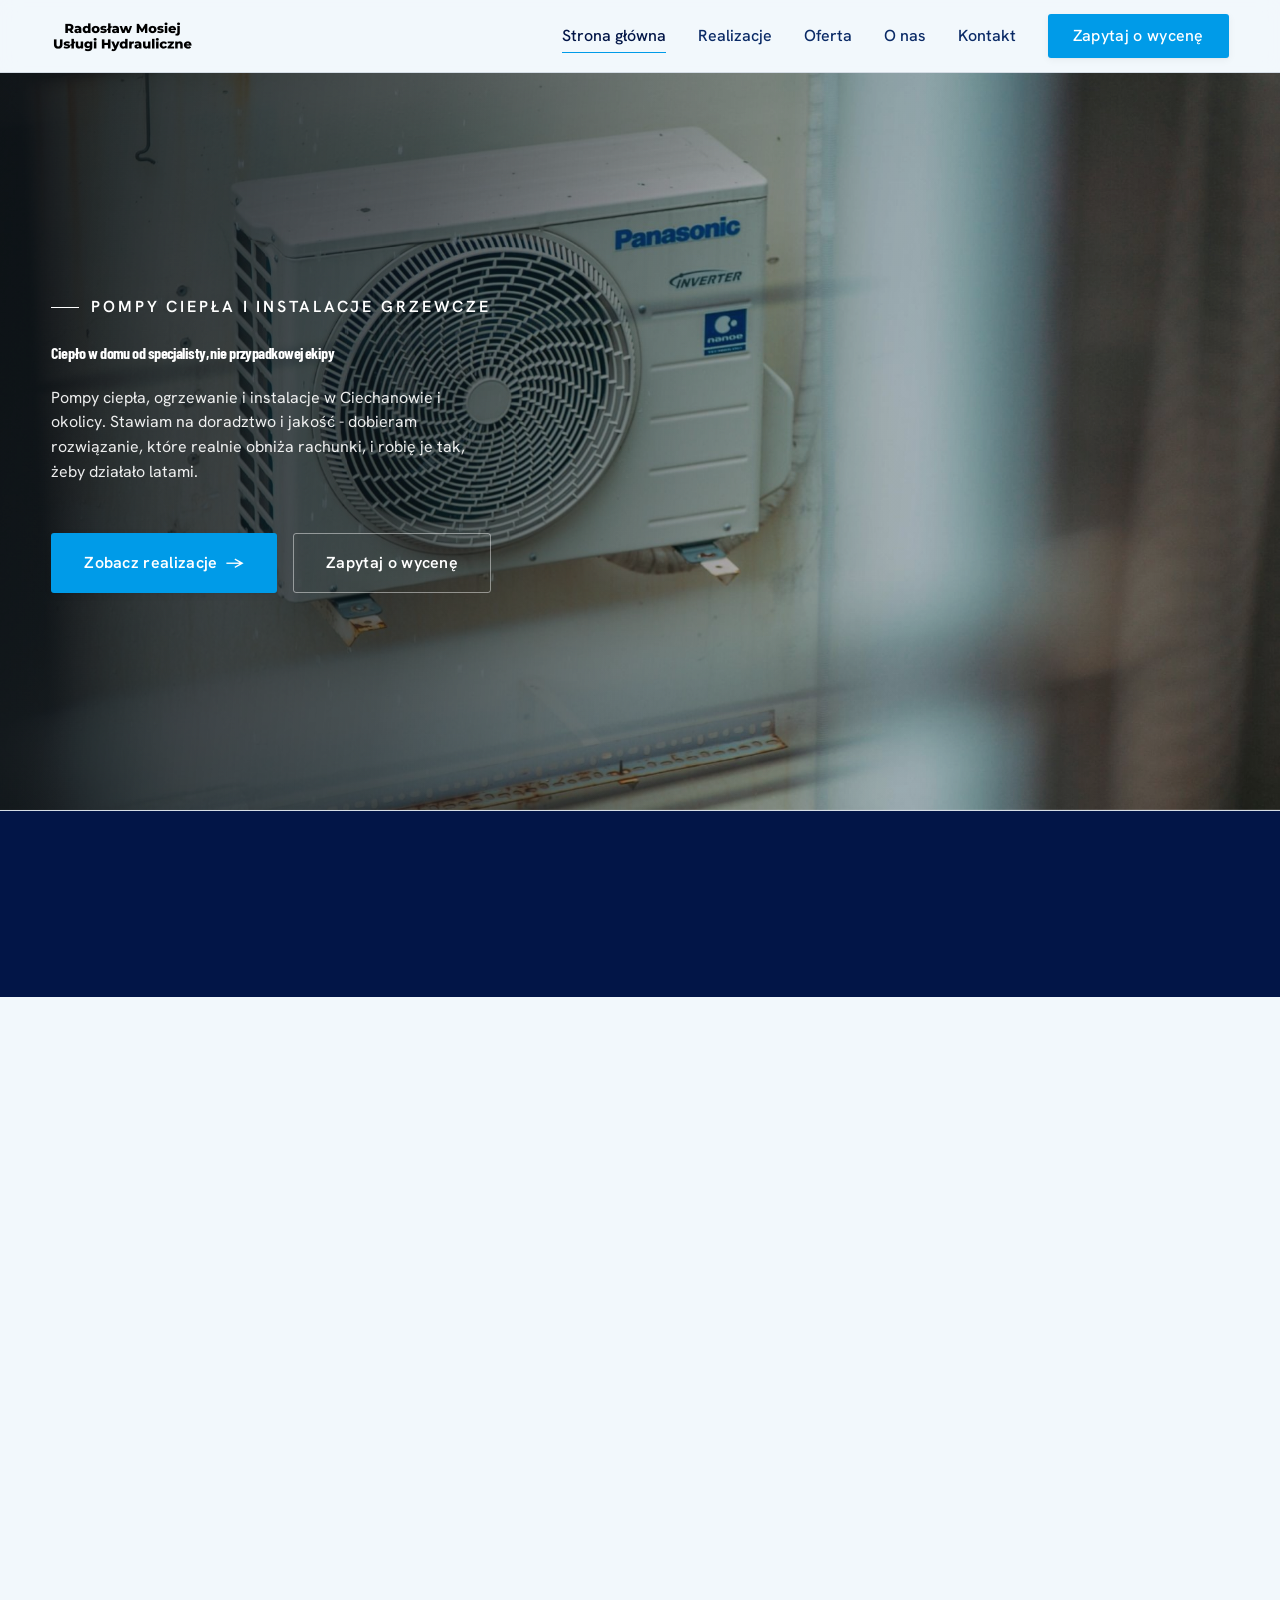
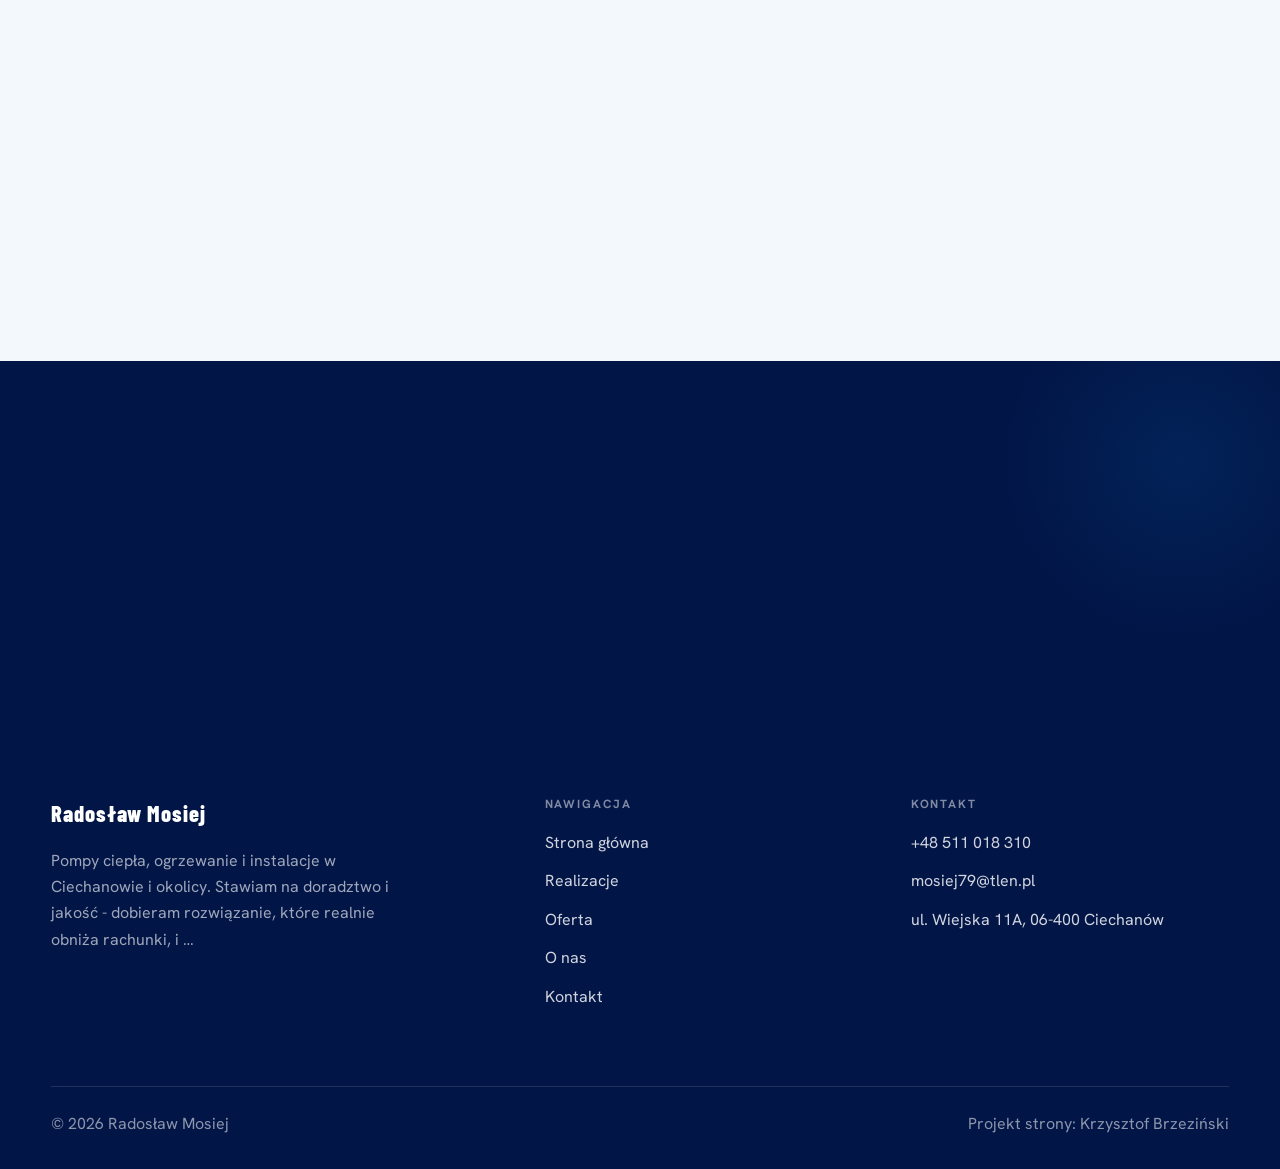
==== index.html @ b8d07645 "Demo Radoslaw Mosiej - pompy ciepla/hydraulika Ciechanow (ich logo+niebieski, premium marka)" ====
<!DOCTYPE html>
<html lang="pl">
<head>
<meta charset="UTF-8">
<meta name="viewport" content="width=device-width, initial-scale=1.0">
<title>Radosław Mosiej</title>
<meta name="description" content="Radosław Mosiej - kompleksowe usługi hydrauliczne w okolicy: instalacje wod-kan i c.o., montaż łazienek, kotłownie, usuwanie awarii i przecieków. Wycena przed pracą, sprawny dojazd, gwarancja. Zadzwoń i umów termin.">
<link rel="preconnect" href="https://fonts.googleapis.com">
<link rel="preconnect" href="https://fonts.gstatic.com" crossorigin>
<link href="https://fonts.googleapis.com/css2?family=Barlow+Condensed:wght@500;600;700&family=Hanken+Grotesk:wght@400;500;600&display=swap" rel="stylesheet">
<link rel="stylesheet" href="assets/styles.css">
</head>
<body>

<header class="nav">
  <div class="wrap nav-inner">
    <a class="brand brand-has-logo" href="index.html"><img class="brand-logo" src="img/logo.png" alt="Radosław Mosiej"></a>
    <nav class="nav-links">
      <a href="index.html" class="active">Strona główna</a>
      <a href="realizacje.html">Realizacje</a>
      <a href="oferta.html">Oferta</a>
      <a href="o-nas.html">O nas</a>
      <a href="kontakt.html">Kontakt</a>
      <a href="kontakt.html" class="btn btn-accent">Zapytaj o wycenę</a>
    </nav>
    <button class="nav-toggle" aria-label="Menu"><span></span><span></span><span></span></button>
  </div>
</header>

<section class="hero-cine">
  <img src="img/hero.jpg" alt="Radosław Mosiej - Ciepło w domu od specjalisty, nie przypadkowej ekipy">
  <div class="wrap">
    <div class="hero-copy">
      <span class="eyebrow">Pompy ciepła i instalacje grzewcze</span>
      <h1>Ciepło w domu od specjalisty, nie przypadkowej ekipy</h1>
      <p class="lead">Pompy ciepła, ogrzewanie i instalacje w Ciechanowie i okolicy. Stawiam na doradztwo i jakość - dobieram rozwiązanie, które realnie obniża rachunki, i robię je tak, żeby działało latami.</p>
      <div class="hero-actions">
        <a href="realizacje.html" class="btn btn-accent">Zobacz realizacje <span class="arr">→</span></a>
        <a href="kontakt.html" class="btn btn-ghost" style="color:#fff;border-color:rgba(255,255,255,.45)">Zapytaj o wycenę</a>
      </div>
    </div>
  </div>
</section>
<section class="strip" style="padding-block:0">
  <div class="wrap">
    <div class="item reveal"><div class="k">Pompy ciepła</div><div class="v">powietrzne i gruntowe</div></div>
    <div class="item reveal"><div class="k">Doradztwo</div><div class="v">uczciwy dobór</div></div>
    <div class="item reveal"><div class="k">Ciechanów</div><div class="v">i okolice</div></div>
    <div class="item reveal"><div class="k">Jakość</div><div class="v">na lata</div></div>
  </div>
</section>
<section>
  <div class="wrap split">
    <div class="split-art reveal"><img src="img/g1.jpg" alt="Radosław Mosiej - realizacja" loading="lazy"></div>
    <div class="split-copy reveal">
      <span class="eyebrow">Kim jesteśmy</span>
      <h2>Radosław Mosiej - specjalista od pomp ciepła</h2>
      <p class="muted">Specjalizuję się w pompach ciepła i nowoczesnym ogrzewaniu. Zamiast brać każde zlecenie, stawiam na konkretne, dobrze zrobione instalacje - takie, do których nie trzeba wracać.</p>
      <p class="muted">Pracuję w Ciechanowie i okolicy (Mława, Działdowo, Nidzica, Przasnysz). Najpierw doradztwo i dobór, potem solidny montaż - uczciwie i przejrzyście.</p>
      <a href="o-nas.html" class="btn btn-ghost">Poznaj nas <span class="arr">→</span></a>
    </div>
  </div>
</section>
<section>
  <div class="wrap">
    <div class="head reveal">
      <span class="eyebrow">Zakres usług</span>
      <h2>Czym się zajmuję</h2>
      <p>Od doboru źródła ciepła po montaż i uruchomienie - kompleksowo, z naciskiem na energooszczędność.</p>
    </div>
    <div class="gateways">
      <a href="oferta.html" class="gateway reveal"><img src="img/g2.jpg" alt="Pompy ciepła" loading="lazy"><span class="g-ttl">Pompy ciepła</span></a>
      <a href="oferta.html" class="gateway reveal"><img src="img/g3.jpg" alt="Centralne ogrzewanie" loading="lazy"><span class="g-ttl">Centralne ogrzewanie</span></a>
      <a href="oferta.html" class="gateway reveal"><img src="img/g4.jpg" alt="Ogrzewanie podłogowe" loading="lazy"><span class="g-ttl">Ogrzewanie podłogowe</span></a>
    </div>
    <div style="margin-top:var(--space-7)" class="reveal"><a href="oferta.html" class="btn btn-ghost">Pełna oferta <span class="arr">→</span></a></div>
  </div>
</section>
<section>
  <div class="wrap">
    <div class="head reveal">
      <span class="eyebrow">Realizacje</span>
      <h2>Realizacje i instalacje</h2>
      <p>Pompy ciepła, kotłownie i instalacje grzewcze, które oddaję pod klucz.</p>
    </div>
    <div class="gallery">
      <div class="tile t-two3 reveal"><img src="img/g5.jpg" alt="Instalacja wod-kan" loading="lazy"><div class="cap">Instalacja wod-kan</div></div>
      <div class="tile t-third reveal"><img src="img/g6.jpg" alt="Łazienka pod klucz" loading="lazy"><div class="cap">Łazienka pod klucz</div></div>
      <div class="tile t-third reveal"><img src="img/g7.jpg" alt="Centralne ogrzewanie" loading="lazy"><div class="cap">Centralne ogrzewanie</div></div>
      <div class="tile t-third reveal"><img src="img/g8.jpg" alt="Kotłownia" loading="lazy"><div class="cap">Kotłownia</div></div>
      <div class="tile t-third reveal"><img src="img/g9.jpg" alt="Usuwanie awarii" loading="lazy"><div class="cap">Usuwanie awarii</div></div>
    </div>
    <div style="margin-top:var(--space-7)" class="reveal"><a href="realizacje.html" class="btn btn-accent">Pełna galeria <span class="arr">→</span></a></div>
  </div>
</section>
<section class="cta">
  <div class="wrap">
    <div class="reveal">
      <span class="eyebrow">Współpraca</span>
      <h2>Masz pomysł na wnętrze? Wycenimy go.</h2>
      <p>Napisz lub zadzwoń - odpowiemy z propozycją i terminem, bez zobowiązań.</p>
    </div>
    <div class="cta-actions reveal">
      <a href="kontakt.html" class="btn btn-light">Zapytaj o wycenę <span class="arr">→</span></a>
      <a href="tel:+48511018310" class="btn btn-ghost" style="color:#fff;border-color:rgba(255,255,255,.3)">+48 511 018 310</a>
    </div>
  </div>
</section>

<footer>
  <div class="wrap">
    <div class="foot-grid">
      <div class="foot-brand">
        <div class="name">Radosław Mosiej</div>
        <p>Pompy ciepła, ogrzewanie i instalacje w Ciechanowie i okolicy. Stawiam na doradztwo i jakość - dobieram rozwiązanie, które realnie obniża rachunki, i …</p>
      </div>
      <div class="foot-col">
        <h4>Nawigacja</h4>
        <a href="index.html">Strona główna</a>
        <a href="realizacje.html">Realizacje</a>
        <a href="oferta.html">Oferta</a>
        <a href="o-nas.html">O nas</a>
        <a href="kontakt.html">Kontakt</a>
      </div>
      <div class="foot-col">
        <h4>Kontakt</h4>
        <a href="tel:+48511018310">+48 511 018 310</a>
        <a href="mailto:mosiej79@tlen.pl">mosiej79@tlen.pl</a>
        <p>ul. Wiejska 11A, 06-400 Ciechanów</p>
      </div>
    </div>
    <div class="foot-bot">
      <span>© 2026 Radosław Mosiej</span>
      <span>Projekt strony: Krzysztof Brzeziński</span>
    </div>
  </div>
</footer>


<script src="assets/main.js"></script>
</body>
</html>
---- assets/styles.css ----
/* ============================================================
   STOLBASZ — premium, architektoniczny B2B fit-out
   Jasna paleta, zero brązu. System wg premium-web-craft.
   Projekt strony: Krzysztof Brzeziński
   ============================================================ */

:root{
  /* PALETA — jasna, architektoniczna, chłodna */
  --paper:#F2F8FC;          /* główne tło */
  --paper-2:#E0EEF7;        /* sekcje alternatywne (chłodny jasny szary) */
  --paper-3:#E0EEF7;        /* delikatne wypełnienia */
  --ink:#021547;            /* tekst główny — chłodny grafit */
  --ink-soft:#0A2A66;       /* nagłówki drugorzędne */
  --muted:#5C6B7E;          /* tekst poboczny */
  --line:rgba(2,21,71,.12);/* hairline */
  --accent:#009BE8;         /* stonowany petrol-slate — jedyny akcent */
  --accent-d:#007BC4;
  --accent-soft:rgba(0,155,232,.10);
  --dark:#021547;           /* sekcje ciemne (stopka/CTA) */

  /* ODSTĘPY — skala 4/8 */
  --space-1:4px; --space-2:8px; --space-3:12px; --space-4:16px; --space-5:24px;
  --space-6:32px; --space-7:48px; --space-8:64px; --space-9:96px; --space-10:128px;

  /* TYPOGRAFIA — fluid clamp() */
  --text-sm:clamp(.82rem,.8rem+.1vw,.9rem);
  --text-base:clamp(1rem,.97rem+.15vw,1.1rem);
  --text-lg:clamp(1.12rem,1.05rem+.3vw,1.3rem);
  --text-h3:clamp(1.2rem,1.1rem+.5vw,1.5rem);
  --text-h2:clamp(1.9rem,1.5rem+1.9vw,2.8rem);
  --text-h1:clamp(2.6rem,1.9rem+3.6vw,4.6rem);

  /* PROMIENIE — architektoniczne, raczej ostre */
  --r-sm:3px; --r-md:6px; --r-lg:10px;

  /* RUCH */
  --ease:cubic-bezier(.25,.46,.45,.94); --dur:.24s;

  /* CIENIE — miękkie, warstwowe */
  --sh-sm:0 1px 2px rgba(16,24,32,.04), 0 2px 8px rgba(16,24,32,.05);
  --sh-md:0 2px 6px rgba(16,24,32,.05), 0 12px 28px -8px rgba(16,24,32,.12);
  --sh-lg:0 6px 14px rgba(16,24,32,.07), 0 26px 56px -18px rgba(16,24,32,.22);

  --hairline:1px solid var(--line);

  --font-display:'Barlow Condensed','Hanken Grotesk',sans-serif;
  --font-body:'Hanken Grotesk',sans-serif;
}

*{box-sizing:border-box;margin:0;padding:0}
html{scroll-behavior:smooth}
body{
  font-family:var(--font-body);
  font-size:var(--text-base);
  line-height:1.65;
  color:var(--ink);
  background:var(--paper);
  -webkit-font-smoothing:antialiased;
  text-rendering:optimizeLegibility;
}
img{max-width:100%;display:block}
a{color:inherit;text-decoration:none}

.wrap{width:min(92%,1180px);margin-inline:auto}
section{padding-block:clamp(52px,6.5vw,96px)}

h1,h2,h3{font-family:var(--font-display);font-weight:700;line-height:1.08;letter-spacing:-.02em;color:var(--ink)}
h1{font-size:var(--text-h1);letter-spacing:-.035em}
h2{font-size:var(--text-h2);letter-spacing:-.025em}
h3{font-size:var(--text-h3)}
p{max-width:65ch}

.eyebrow{
  font-family:var(--font-body);
  font-size:var(--text-sm);
  font-weight:600;
  letter-spacing:.18em;
  text-transform:uppercase;
  color:var(--accent);
  display:inline-flex;align-items:center;gap:var(--space-3);
}
.eyebrow::before{content:"";width:28px;height:1px;background:var(--accent);display:inline-block}

.muted{color:var(--muted)}
.lead{font-size:var(--text-lg);line-height:1.55;color:var(--ink-soft);max-width:50ch}

/* ---------- BUTTONS ---------- */
.btn{
  display:inline-flex;align-items:center;gap:var(--space-2);
  font-weight:600;font-size:var(--text-sm);letter-spacing:.02em;
  padding:var(--space-4) var(--space-6);
  border-radius:var(--r-sm);
  transition:transform var(--dur) var(--ease),box-shadow var(--dur) var(--ease),background var(--dur) var(--ease);
  cursor:pointer;border:1px solid transparent;
}
.btn-accent{background:var(--accent);color:#fff;box-shadow:var(--sh-sm)}
.btn-accent:hover{background:var(--accent-d);transform:translateY(-2px);box-shadow:var(--sh-md)}
.btn-accent:active{transform:translateY(0);box-shadow:var(--sh-sm)}
.btn-ghost{background:transparent;color:var(--ink);border-color:var(--line)}
.btn-ghost:hover{border-color:var(--accent);color:var(--accent);transform:translateY(-2px)}
.btn-light{background:#fff;color:var(--ink);box-shadow:var(--sh-sm)}
.btn-light:hover{transform:translateY(-2px);box-shadow:var(--sh-md)}
.btn .arr{transition:transform var(--dur) var(--ease)}
.btn:hover .arr{transform:translateX(4px)}

/* ---------- NAV ---------- */
.nav{
  position:sticky;top:0;z-index:50;
  background:color-mix(in srgb,var(--paper) 88%,transparent);
  backdrop-filter:saturate(140%) blur(10px);
  border-bottom:var(--hairline);
}
.nav-inner{display:flex;align-items:center;justify-content:space-between;height:72px}
.brand{display:flex;flex-direction:column;line-height:1}
.brand .name{font-family:var(--font-display);font-weight:800;font-size:1.35rem;letter-spacing:.04em}
.brand .sub{font-size:.62rem;letter-spacing:.34em;text-transform:uppercase;color:var(--muted);margin-top:5px}
.nav-links{display:flex;align-items:center;gap:var(--space-6)}
.nav-links a{font-size:var(--text-sm);font-weight:500;color:var(--ink-soft);position:relative;padding-block:4px;transition:color var(--dur) var(--ease)}
.nav-links a::after{content:"";position:absolute;left:0;bottom:0;width:0;height:1.5px;background:var(--accent);transition:width var(--dur) var(--ease)}
.nav-links a:hover,.nav-links a.active{color:var(--ink)}
.nav-links a:hover::after,.nav-links a.active::after{width:100%}
.nav-links .btn{padding:var(--space-2) var(--space-5)}
/* przyciski w nav: właściwy kolor (przebij .nav-links a) + bez podkreślenia */
.nav-links a.btn-accent{color:#fff}
.nav-links a.btn-ghost,.nav-links a.btn-light{color:var(--ink)}
.nav-links a.btn::after{display:none}
.nav-toggle{display:none;background:none;border:none;cursor:pointer;flex-direction:column;gap:5px;padding:8px}
.nav-toggle span{width:24px;height:2px;background:var(--ink);transition:var(--dur)}

/* ---------- HERO (split) ---------- */
.hero{position:relative;overflow:hidden;border-bottom:var(--hairline)}
.hero-grid{display:grid;grid-template-columns:1.05fr .95fr;gap:clamp(24px,4vw,60px);align-items:center;
  padding-block:clamp(36px,4.5vw,64px)}
.hero-copy .eyebrow{margin-bottom:var(--space-5)}
.hero-copy h1{margin-bottom:var(--space-5)}
.hero-copy .lead{margin-bottom:var(--space-7)}
.hero-actions{display:flex;flex-wrap:wrap;gap:var(--space-4)}
.hero-art{position:relative;aspect-ratio:4/3;border-radius:var(--r-lg);overflow:hidden;box-shadow:var(--sh-lg)}
.hero-art img{width:100%;height:100%;object-fit:cover}
.hero-art::after{content:"";position:absolute;inset:0;background:linear-gradient(180deg,transparent 55%,rgba(18,24,28,.28))}
.hero-badge{position:absolute;left:var(--space-5);bottom:var(--space-5);z-index:2;
  background:rgba(252,252,251,.94);backdrop-filter:blur(4px);
  border-radius:var(--r-md);padding:var(--space-4) var(--space-5);box-shadow:var(--sh-md);max-width:78%}
.hero-badge strong{display:block;font-family:var(--font-display);font-size:1rem;letter-spacing:-.01em}
.hero-badge span{font-size:var(--text-sm);color:var(--muted)}

/* ---------- HERO duży / kinowy (strona główna) ---------- */
.hero-cine{position:relative;min-height:clamp(560px,82vh,840px);min-height:clamp(560px,82svh,840px);display:flex;align-items:center;overflow:hidden;border-bottom:var(--hairline)}
.hero-cine>img{position:absolute;inset:0;width:100%;height:100%;object-fit:cover;z-index:0}
.hero-cine::after{content:"";position:absolute;inset:0;z-index:1;
  background:linear-gradient(95deg,rgba(13,18,23,.86) 0%,rgba(13,18,23,.64) 32%,rgba(13,18,23,.24) 62%,rgba(13,18,23,.04) 100%)}
.hero-cine .wrap{position:relative;z-index:2;padding-block:var(--space-8)}
.hero-cine .hero-copy{max-width:660px}
.hero-cine .eyebrow{color:#fff;margin-bottom:var(--space-5)}
.hero-cine .eyebrow::before{background:#fff}
.hero-cine h1{color:#fff;margin-bottom:var(--space-5);font-size:clamp(2.9rem,2rem+4.4vw,5.2rem)}
.hero-cine .lead{color:rgba(255,255,255,.92);max-width:48ch;margin-bottom:var(--space-7)}
.hero-cine .hero-actions{display:flex;flex-wrap:wrap;gap:var(--space-4)}
@media(max-width:680px){
  .hero-cine{min-height:clamp(520px,76vh,640px);min-height:clamp(520px,76svh,640px);align-items:flex-end}
  .hero-cine::after{background:linear-gradient(0deg,rgba(13,18,23,.9) 6%,rgba(13,18,23,.45) 55%,rgba(13,18,23,.25) 100%)}
  .hero-cine .wrap{padding-bottom:var(--space-9)}
}

/* full-bleed hero variant (podstrony) */
.pagehead{position:relative;min-height:46vh;min-height:46svh;display:flex;align-items:flex-end;overflow:hidden;border-bottom:var(--hairline)}
.pagehead img{position:absolute;inset:0;width:100%;height:100%;object-fit:cover}
.pagehead::after{content:"";position:absolute;inset:0;background:linear-gradient(180deg,rgba(18,24,28,.25),rgba(18,24,28,.62))}
.pagehead .wrap{position:relative;z-index:2;padding-block:var(--space-9);color:#fff}
.pagehead h1{color:#fff;max-width:18ch}
.pagehead .eyebrow{color:#fff}
.pagehead .eyebrow::before{background:#fff}
.pagehead p{color:rgba(255,255,255,.86);margin-top:var(--space-4);max-width:54ch}

/* ---------- STRIP (pasek skrótów / liczby) ---------- */
.strip{background:var(--dark);color:#fff}
.strip .wrap{display:grid;grid-template-columns:repeat(4,1fr);gap:var(--space-6);padding-block:var(--space-8)}
.strip .item .k{font-family:var(--font-display);font-size:clamp(1.6rem,1.2rem+1.4vw,2.4rem);font-weight:800;letter-spacing:-.02em;color:#fff}
.strip .item .v{font-size:var(--text-sm);color:rgba(255,255,255,.66);margin-top:var(--space-2);line-height:1.45}
.strip .item{border-left:2px solid var(--accent);padding-left:var(--space-5)}

/* ---------- SECTION HEAD ---------- */
.head{max-width:48rem;margin-bottom:var(--space-8)}
.head.center{margin-inline:auto;text-align:center}
.head .eyebrow{margin-bottom:var(--space-4)}
.head h2{margin-bottom:var(--space-4)}
.head p{color:var(--muted);font-size:var(--text-lg);line-height:1.55}
.head.center p{margin-inline:auto}

/* ---------- INTRO SPLIT ---------- */
.split{display:grid;grid-template-columns:.92fr 1.08fr;gap:clamp(28px,5vw,80px);align-items:center}
.split.rev{grid-template-columns:1.08fr .92fr}
.split.rev .split-art{order:-1}
.split-art{position:relative;aspect-ratio:5/4;border-radius:var(--r-lg);overflow:hidden;box-shadow:var(--sh-lg)}
.split-art img{width:100%;height:100%;object-fit:cover}
.split-copy h2{margin-bottom:var(--space-5)}
.split-copy p+p{margin-top:var(--space-4)}
.split-copy .btn{margin-top:var(--space-6)}

/* ---------- SERVICES (zakres) ---------- */
.svc-grid{display:grid;grid-template-columns:repeat(auto-fit,minmax(280px,1fr));gap:var(--space-5)}
.svc{background:#fff;border:var(--hairline);border-radius:var(--r-md);padding:var(--space-7) var(--space-6);
  transition:transform var(--dur) var(--ease),box-shadow var(--dur) var(--ease),border-color var(--dur) var(--ease);
  position:relative;overflow:hidden}
.svc::before{content:"";position:absolute;left:0;top:0;width:3px;height:0;background:var(--accent);transition:height var(--dur) var(--ease)}
.svc:hover{transform:translateY(-4px);box-shadow:var(--sh-md);border-color:transparent}
.svc:hover::before{height:100%}
.svc .ic{font-family:var(--font-display);font-size:.8rem;font-weight:700;letter-spacing:.12em;color:var(--accent);margin-bottom:var(--space-4)}
.svc h3{margin-bottom:var(--space-3);font-size:1.22rem}
.svc p{color:var(--muted);font-size:var(--text-base);line-height:1.6}

/* big detailed service rows */
.svc-row{display:grid;grid-template-columns:.8fr 1.2fr;gap:clamp(20px,4vw,60px);align-items:center;padding-block:var(--space-8)}
.svc-row+.svc-row{border-top:var(--hairline)}
.svc-row.rev{grid-template-columns:1.2fr .8fr}
.svc-row.rev .svc-row-art{order:-1}
.svc-row-art{aspect-ratio:4/3;border-radius:var(--r-md);overflow:hidden;box-shadow:var(--sh-md)}
.svc-row-art img{width:100%;height:100%;object-fit:cover}
.svc-row h3{font-size:1.5rem;margin-bottom:var(--space-4)}
.svc-row .num{font-family:var(--font-display);font-size:.85rem;font-weight:700;letter-spacing:.14em;color:var(--accent);display:block;margin-bottom:var(--space-3)}
.svc-row ul{list-style:none;margin-top:var(--space-4);display:flex;flex-direction:column;gap:var(--space-2)}
.svc-row li{position:relative;padding-left:var(--space-5);color:var(--muted);font-size:var(--text-base)}
.svc-row li::before{content:"";position:absolute;left:0;top:.62em;width:8px;height:1px;background:var(--accent)}

/* ---------- GALLERY (realizacje) ---------- */
.gallery{display:grid;grid-template-columns:repeat(12,1fr);gap:var(--space-4);grid-auto-rows:200px}
/* GALERIA MASONRY — pionowe zdjęcia (portrety beauty/wellness) bez przycinania: kolumny, height auto */
.gallery-masonry{column-count:3;column-gap:var(--space-4)}
@media(max-width:900px){.gallery-masonry{column-count:2}}
@media(max-width:560px){.gallery-masonry{column-count:1}}
.gallery-masonry .m-tile{break-inside:avoid;margin:0 0 var(--space-4);padding:0;position:relative;overflow:hidden;border-radius:var(--r-md);border:1px solid var(--line)}
.gallery-masonry .m-tile img{width:100%;height:auto;display:block}
.gallery-masonry .m-tile .cap{position:absolute;left:0;right:0;bottom:0;padding:var(--space-4);color:#fff;background:linear-gradient(0deg,rgba(0,0,0,.55),transparent);font-size:var(--text-sm)}
.tile{position:relative;overflow:hidden;border-radius:var(--r-md);box-shadow:var(--sh-sm);
  transition:transform var(--dur) var(--ease),box-shadow var(--dur) var(--ease)}
.tile img{width:100%;height:100%;object-fit:cover;transition:transform .6s var(--ease)}
.tile:hover{box-shadow:var(--sh-md)}
.tile:hover img{transform:scale(1.05)}
.tile .cap{position:absolute;left:0;right:0;bottom:0;padding:var(--space-5) var(--space-4) var(--space-4);
  background:linear-gradient(transparent,rgba(18,24,28,.78));color:#fff;
  font-size:var(--text-sm);font-weight:600;letter-spacing:.01em;
  opacity:0;transform:translateY(8px);transition:var(--dur) var(--ease)}
.tile:hover .cap{opacity:1;transform:translateY(0)}
.tile .cap small{display:block;font-weight:400;opacity:.78;letter-spacing:.04em;text-transform:uppercase;font-size:.66rem;margin-top:3px}
/* bento spans */
.t-wide{grid-column:span 6}
.t-tall{grid-column:span 6;grid-row:span 2}
.t-std{grid-column:span 6}
.t-third{grid-column:span 4}
.t-two3{grid-column:span 8}

/* ---------- TRUST / WIARYGODNOŚĆ ---------- */
.trust{background:var(--paper-2)}
.trust-grid{display:grid;grid-template-columns:repeat(auto-fit,minmax(240px,1fr));gap:var(--space-5);margin-top:var(--space-7)}
.trust-card{background:#fff;border-radius:var(--r-md);padding:var(--space-7) var(--space-6);box-shadow:var(--sh-sm);border-top:3px solid var(--accent)}
.trust-card .big{font-family:var(--font-display);font-size:clamp(1.8rem,1.3rem+1.6vw,2.6rem);font-weight:800;letter-spacing:-.02em;color:var(--ink);line-height:1}
.trust-card h3{font-size:1.12rem;margin:var(--space-3) 0 var(--space-2)}
.trust-card p{color:var(--muted);font-size:var(--text-base);line-height:1.55}

/* ---------- CTA band ---------- */
.cta{background:var(--dark);color:#fff;position:relative;overflow:hidden}
.cta .wrap{display:grid;grid-template-columns:1.4fr .6fr;gap:var(--space-7);align-items:center;position:relative;z-index:2}
.cta h2{color:#fff;max-width:20ch}
.cta p{color:rgba(255,255,255,.74);margin-top:var(--space-4)}
.cta-actions{display:flex;flex-direction:column;gap:var(--space-3);align-items:flex-start}
.cta::before{content:"";position:absolute;right:-80px;top:-80px;width:360px;height:360px;border-radius:50%;
  background:radial-gradient(circle,var(--accent-soft),transparent 70%)}

/* ---------- CONTACT ---------- */
.contact-grid{display:grid;grid-template-columns:.85fr 1.15fr;gap:clamp(28px,4vw,56px);align-items:start}
.info-list{display:flex;flex-direction:column;gap:var(--space-2)}
.info-row{display:flex;gap:var(--space-4);align-items:flex-start;padding-block:var(--space-4);border-bottom:var(--hairline)}
.info-row .ic{flex:none;width:42px;height:42px;display:grid;place-items:center;border-radius:50%;
  background:var(--accent-soft);color:var(--accent);font-size:1.05rem}
.info-row .lbl{font-size:.72rem;letter-spacing:.14em;text-transform:uppercase;color:var(--muted)}
.info-row .val{font-weight:600;font-size:var(--text-base);margin-top:2px}
.info-row a.val:hover{color:var(--accent)}
.map{border:none;border-radius:var(--r-lg);box-shadow:var(--sh-md);width:100%;height:100%;min-height:380px;filter:grayscale(.2) contrast(1.02)}
.form{background:#fff;border:var(--hairline);border-radius:var(--r-lg);padding:clamp(24px,3vw,40px);box-shadow:var(--sh-sm)}
.form .fld{margin-bottom:var(--space-5)}
.form label{display:block;font-size:var(--text-sm);font-weight:600;margin-bottom:var(--space-2)}
.form input,.form textarea{width:100%;font-family:inherit;font-size:var(--text-base);color:var(--ink);
  padding:var(--space-4);border:var(--hairline);border-radius:var(--r-sm);background:var(--paper);transition:border-color var(--dur)}
.form input:focus,.form textarea:focus{outline:none;border-color:var(--accent);background:#fff}
.form textarea{resize:vertical;min-height:120px}
.form .note{font-size:var(--text-sm);color:var(--muted);margin-top:var(--space-3)}

/* ---------- FOOTER ---------- */
footer{background:var(--dark);color:#fff;padding-block:var(--space-9) var(--space-6)}
.foot-grid{display:grid;grid-template-columns:1.4fr 1fr 1fr;gap:var(--space-7);margin-bottom:var(--space-8)}
.foot-brand .name{font-family:var(--font-display);font-weight:800;font-size:1.4rem;letter-spacing:.04em}
.foot-brand p{color:rgba(255,255,255,.62);margin-top:var(--space-4);font-size:var(--text-base);max-width:38ch}
.foot-col h4{font-size:.74rem;letter-spacing:.16em;text-transform:uppercase;color:rgba(255,255,255,.5);margin-bottom:var(--space-4)}
.foot-col a,.foot-col p{display:block;color:rgba(255,255,255,.82);font-size:var(--text-base);margin-bottom:var(--space-3)}
.foot-col a:hover{color:#fff}
.foot-bot{border-top:1px solid rgba(255,255,255,.12);padding-top:var(--space-5);display:flex;justify-content:space-between;flex-wrap:wrap;gap:var(--space-3);
  font-size:var(--text-sm);color:rgba(255,255,255,.55)}
.foot-bot a:hover{color:#fff}

/* ---------- REVEAL ---------- */
.reveal{opacity:0;transform:translateY(22px);transition:opacity .6s var(--ease),transform .6s var(--ease)}
.reveal.in{opacity:1;transform:none}

/* ---------- RESPONSIVE ---------- */
@media(max-width:920px){
  .hero-grid,.split,.split.rev,.svc-row,.svc-row.rev,.cta .wrap,.contact-grid,.foot-grid{grid-template-columns:1fr}
  .split.rev .split-art,.svc-row.rev .svc-row-art{order:0}
  .hero-art{aspect-ratio:16/10;max-height:420px}
  .strip .wrap{grid-template-columns:repeat(2,1fr);gap:var(--space-7)}
  .gallery{grid-auto-rows:180px}
  .t-wide,.t-tall,.t-std,.t-third,.t-two3{grid-column:span 6}
  .t-tall{grid-row:span 1}
  .cta-actions{flex-direction:row;flex-wrap:wrap}
  .foot-grid{gap:var(--space-6)}
}
@media(max-width:680px){
  .nav-links{position:fixed;inset:72px 0 auto 0;background:var(--paper);flex-direction:column;align-items:stretch;
    gap:0;padding:var(--space-4) 6%;border-bottom:var(--hairline);box-shadow:var(--sh-md);
    transform:translateY(-120%);transition:transform var(--dur) var(--ease)}
  .nav-links.open{transform:translateY(0)}
  .nav-links a{padding-block:var(--space-4);border-bottom:var(--hairline)}
  .nav-links .btn{margin-top:var(--space-3);justify-content:center}
  .nav-toggle{display:flex}
  .strip .wrap{grid-template-columns:1fr}
  .gallery{grid-template-columns:repeat(6,1fr)}
  .foot-grid{grid-template-columns:1fr}
}
@media(prefers-reduced-motion:reduce){
  *{animation-duration:.01ms!important;transition:none!important}
  .reveal{opacity:1!important;transform:none!important}
  html{scroll-behavior:auto}
}

/* ============================================================
   PREMIUM LAYER — destylat deep-researchu branż (anty-AI, spokój).
   Zmienne STOLBASZ (--accent/--ink/--paper/--line/--dark). Ruch ledwo
   zauważalny, krzywa cubic-bezier(.16,.84,.44,1); prefers-reduced-motion
   pokryte blanketem wyżej. Karty hairline zamiast cieni = #1 sygnał „nie-AI".
   ============================================================ */

/* więcej oddechu między sekcjami (liderzy: 110-130px) */
section{padding-block:clamp(64px,8vw,128px)}

/* 1) Aksamitny reveal — dłuższa, miękka krzywa zamiast „skoku" */
.reveal{transition:opacity .9s cubic-bezier(.16,.84,.44,1),transform .9s cubic-bezier(.16,.84,.44,1);will-change:opacity,transform}
/* stagger TYLKO w galerii (tam pozycja = porządek dzieci) */
.gallery .reveal:nth-child(2){transition-delay:.07s}
.gallery .reveal:nth-child(3){transition-delay:.14s}
.gallery .reveal:nth-child(4){transition-delay:.21s}
.gallery .reveal:nth-child(5){transition-delay:.28s}
.gallery .reveal:nth-child(6){transition-delay:.35s}

/* 2) Hero STATYCZNY na .hero-cine — Ken Burns CAŁKIEM WYŁĄCZONY 26.06 (3. zgłoszenie Szymona).
   GENEZA: animowanie scale na <img> hero z teksturami (cegły/framugi) re-samplinguje obraz
   klatka po klatce → na części ekranów drobne drganie/shimmer = „heroshot się trzęsie".
   translateY usunięto wcześniej, scale-only + will-change/GPU NIE wystarczyły do GWARANCJI gładkości.
   Krzysztof zażądał pewności („make sure, że błąd się nie pojawi") > efekt. Zero animacji = 0% drgania.
   Delikatny zoom zostaje TYLKO w pełnoekranowych hero gastro/studio (hg-bg/hs-bg — tło, inny
   mechanizm, chwalone, nigdy nie zgłaszane). NIE wracać do KB na .hero-cine bez realnego testu
   na sprzęcie klienta — to ryzyko regresji „trzęsienia”. */
/* BEZPIECZNY "wow" na hero = jednorazowy FADE-IN (opacity), nie zoom.
   opacity nie dotyka bitmapy → gładkie na KAŻDYM zdjęciu/ekranie/GPU, zero ryzyka migotania.
   Geometryczny ruch (scale/translate) na .hero-cine jest ZAKAZANY (bramka pilnuje). */
@keyframes heroFade{from{opacity:0}to{opacity:1}}
.hero-cine>img{transform:none;animation:heroFade 1.1s ease-out both}

/* 3) Akcentowy hairline pod nagłówkiem sekcji, który „rysuje się" przy wejściu */
.head h2{position:relative;padding-bottom:18px}
.head h2::after{content:"";position:absolute;left:0;bottom:0;height:1px;width:0;background:var(--accent);transition:width 1s cubic-bezier(.16,.84,.44,1) .15s}
.head.center h2::after{left:50%;transform:translateX(-50%)}
.head.reveal.in h2::after,.head.center.reveal.in h2::after{width:54px}

/* 4) Karty HAIRLINE zamiast cieni/zaokrągleń (najmocniejszy anty-AI detal) */
.svc{background:transparent;border:1px solid var(--line);border-radius:var(--r-sm);box-shadow:none}
.svc:hover{box-shadow:none;border-color:var(--accent);transform:translateY(-3px)}
.trust-card{background:transparent;box-shadow:none;border:1px solid var(--line);border-top:2px solid var(--accent);border-radius:var(--r-sm)}
.tile{box-shadow:none;border-radius:var(--r-sm)}
.tile:hover{box-shadow:none}

/* 5) Sticky-nav kondensuje się po przewinięciu (sygnał dopracowania) */
.nav{transition:box-shadow .4s ease,background .4s ease}
.nav.is-stuck{box-shadow:0 1px 0 var(--line),0 14px 30px -24px rgba(0,0,0,.45)}
.nav-inner{transition:height .35s var(--ease)}
.nav.is-stuck .nav-inner{height:60px}

/* 6) MANIFESTO — pełnoekranowy cytat-bohater (zastępuje generyczne „Dlaczego my") */
.manifesto{background:var(--paper-2);text-align:center}
.manifesto .wrap{max-width:60rem}
.manifesto p{font-family:var(--font-display);font-style:italic;font-size:clamp(1.6rem,1rem+2.4vw,2.8rem);line-height:1.32;color:var(--ink-soft);margin-inline:auto;max-width:26ch;position:relative;padding-top:var(--space-8)}
.manifesto p::before{content:"";position:absolute;top:0;left:50%;transform:translateX(-50%);width:54px;height:1px;background:var(--accent)}
.manifesto p span{color:var(--accent);font-style:italic}

/* 7) GATEWAYS — 3 duże bramy-zdjęcia (zamiast paska menu usług) */
.gateways{display:grid;grid-template-columns:repeat(3,1fr);gap:var(--space-4)}
.gateway{position:relative;aspect-ratio:3/4;overflow:hidden;border-radius:var(--r-sm);display:block}
.gateway img{width:100%;height:100%;object-fit:cover;transition:transform .8s var(--ease),filter .5s var(--ease)}
.gateway::after{content:"";position:absolute;inset:0;background:linear-gradient(180deg,transparent 38%,rgba(18,24,28,.74))}
.gateway:hover img{transform:scale(1.05);filter:brightness(1.05)}
.gateway .g-ttl{position:absolute;left:0;right:0;bottom:0;z-index:2;padding:var(--space-6) var(--space-5);color:#fff;font-family:var(--font-display);font-size:1.45rem;letter-spacing:-.01em;line-height:1.15}
.gateway .g-ttl small{display:block;font-family:var(--font-body);font-size:var(--text-sm);font-weight:400;opacity:.82;letter-spacing:.03em;margin-top:5px}
@media(max-width:760px){.gateways{grid-template-columns:1fr}.gateway{aspect-ratio:16/10}}

/* 8) LOGO klienta w nagłówku (gdy podane --logo) */
.brand-logo{height:40px;width:auto;max-width:220px;object-fit:contain;display:block}
.nav.is-stuck .brand-logo{height:34px}
@media(max-width:680px){.brand-logo{height:32px}}
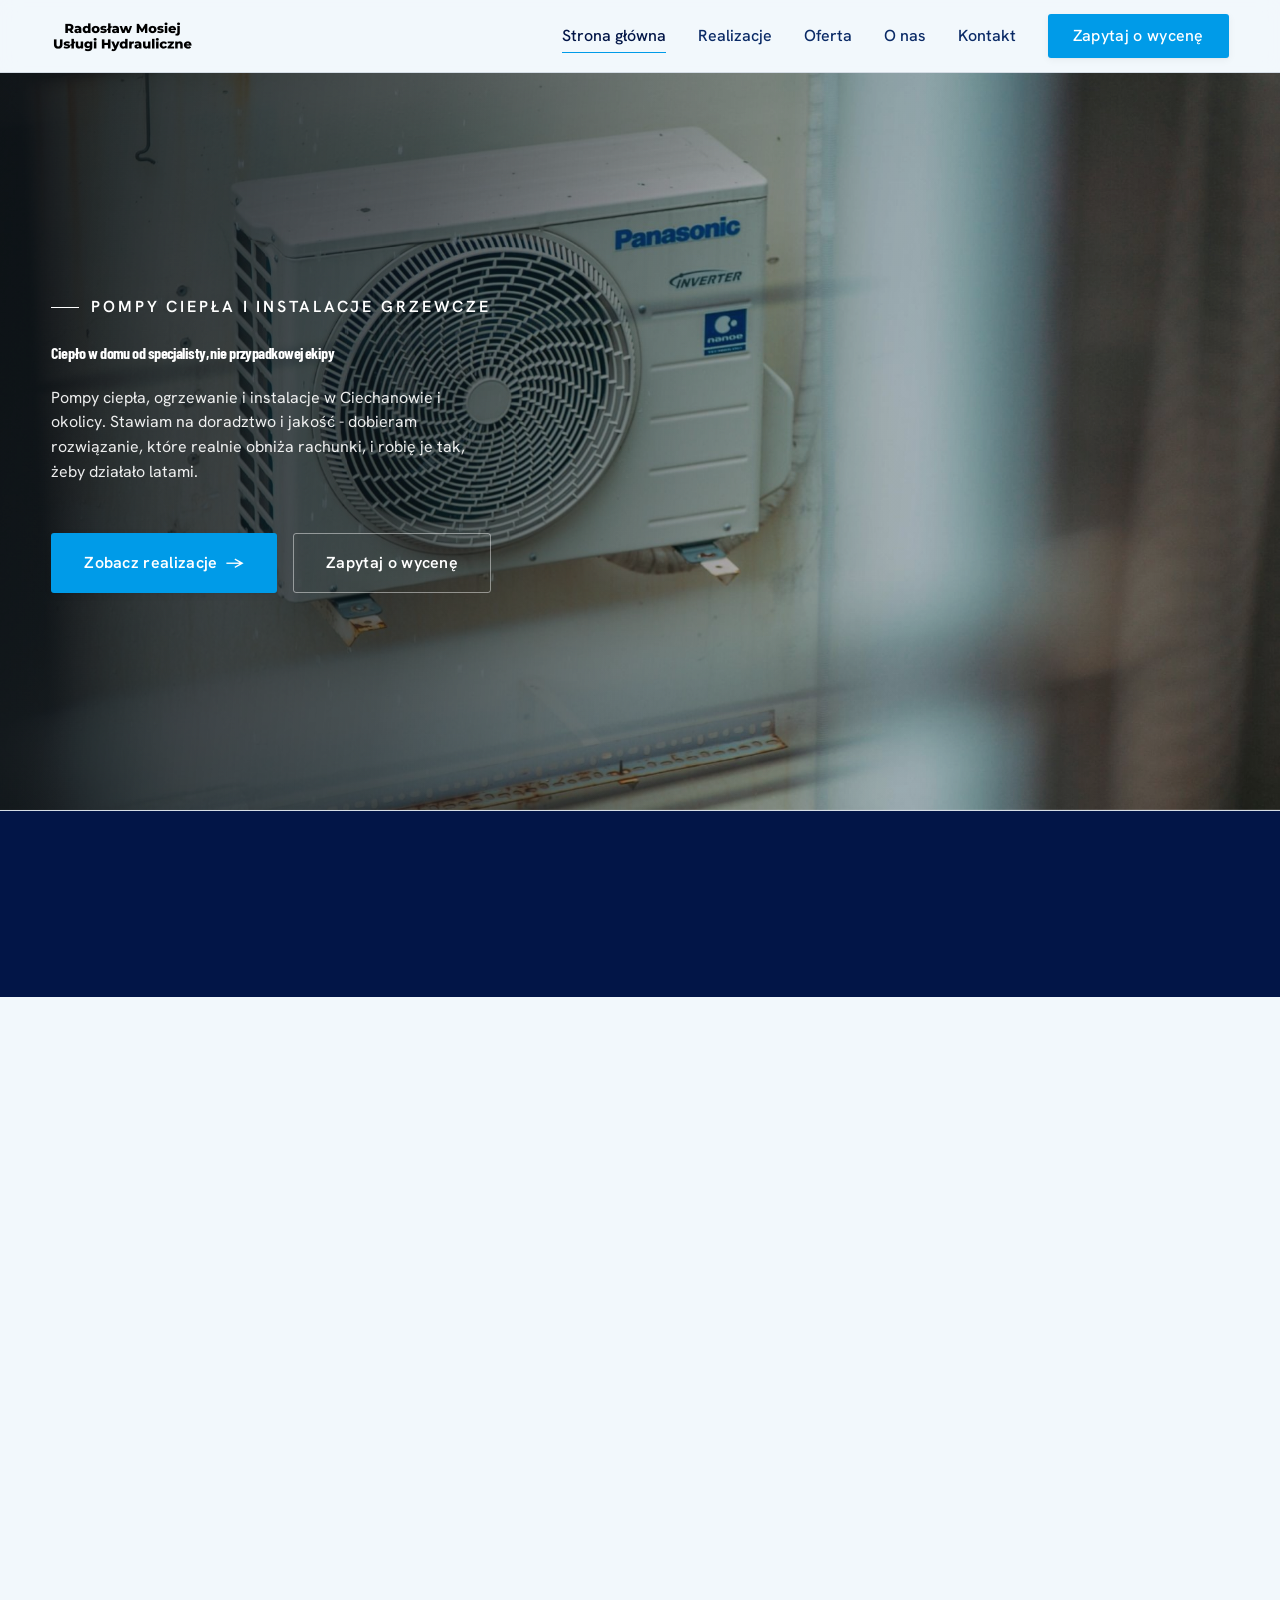
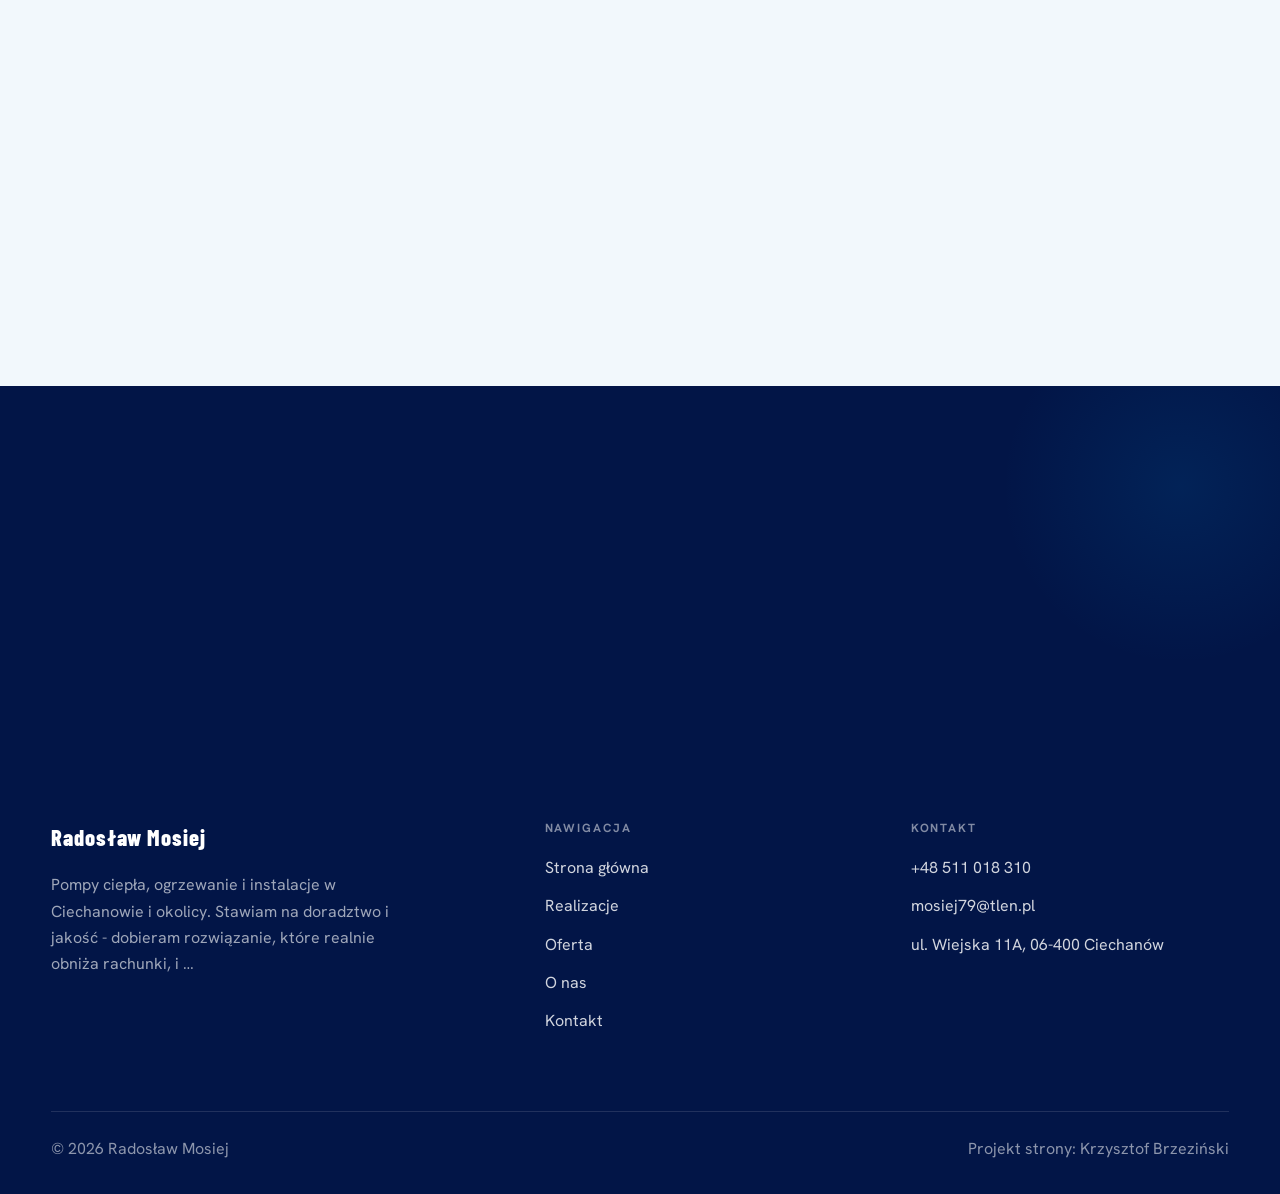
==== commit 5b533da3: "Galeria neutralna (poglądowa, nie udaje konkretnych realizacji - brak realnych zdjęć)" ====
--- a/index.html
+++ b/index.html
@@ -80,8 +80,8 @@
   <div class="wrap">
     <div class="head reveal">
       <span class="eyebrow">Realizacje</span>
-      <h2>Realizacje i instalacje</h2>
-      <p>Pompy ciepła, kotłownie i instalacje grzewcze, które oddaję pod klucz.</p>
+      <h2>Pompy ciepła i nowoczesne ogrzewanie</h2>
+      <p>Tak wyglądają instalacje, które montuję - pompy ciepła, kotłownie i ogrzewanie zrobione porządnie.</p>
     </div>
     <div class="gallery">
       <div class="tile t-two3 reveal"><img src="img/g5.jpg" alt="Instalacja wod-kan" loading="lazy"><div class="cap">Instalacja wod-kan</div></div>
